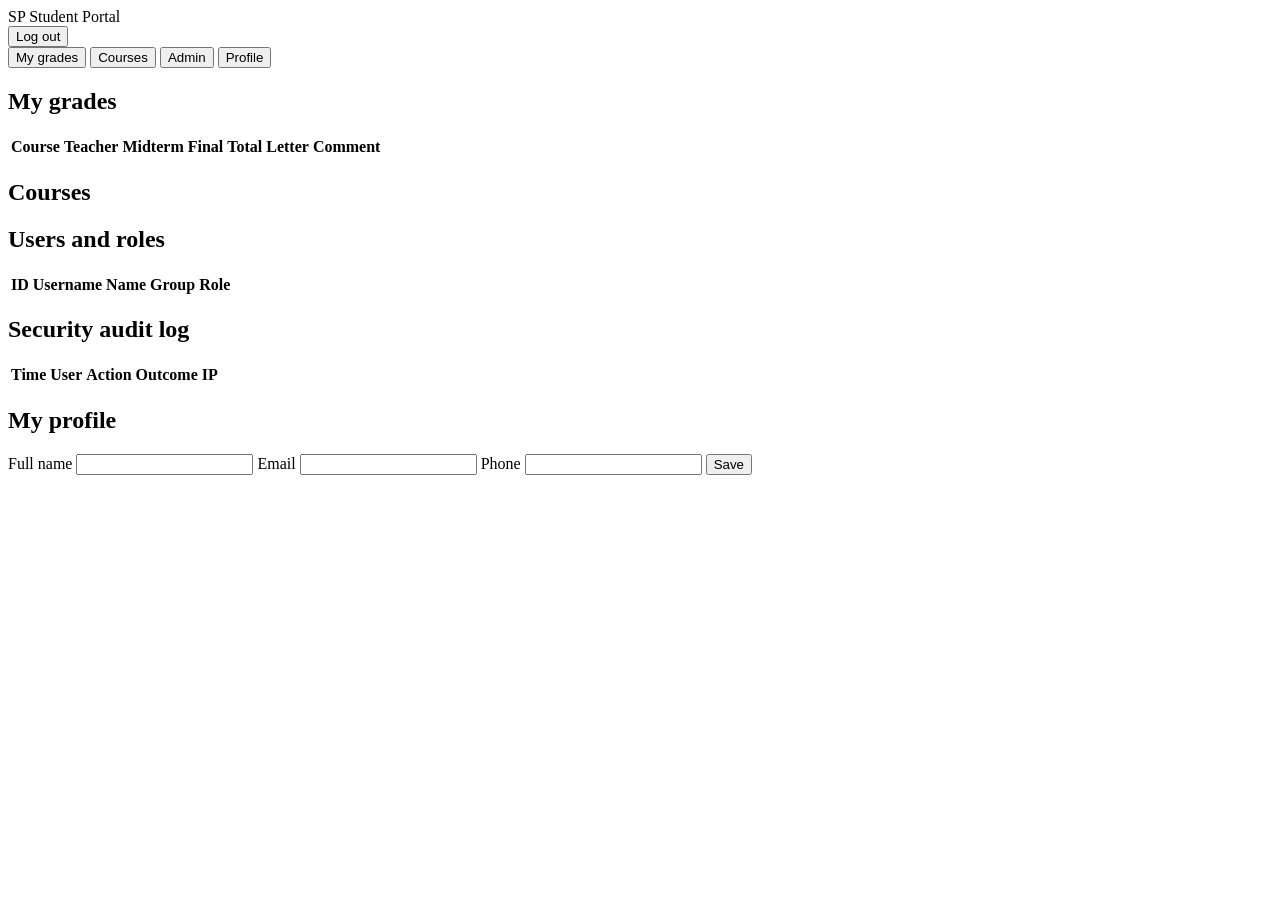
==== src/main/resources/static/app.html @ be2c6120 "feat: Student Portal v1 (intentionally vulnerable build) Spring Boot backend (JWT, roles STUDENT/TEA" ====
<!DOCTYPE html>
<html lang="en">
<head>
    <meta charset="UTF-8">
    <meta name="viewport" content="width=device-width, initial-scale=1">
    <title>Secure Student Portal</title>
    <link rel="stylesheet" href="/css/style.css">
</head>
<body>
<header class="topbar">
    <div class="brand small">
        <span class="brand-mark">SP</span>
        <span>Student Portal</span>
    </div>
    <span id="build-badge" class="badge hidden"></span>
    <div class="who">
        <span id="who-name"></span>
        <span id="who-role" class="role-pill"></span>
        <button id="logout" class="btn ghost" type="button">Log out</button>
    </div>
</header>

<nav class="tabs" id="tabs">
    <button class="tab" data-tab="grades" data-roles="STUDENT">My grades</button>
    <button class="tab" data-tab="courses" data-roles="TEACHER ADMIN">Courses</button>
    <!-- The Admin tab is only HIDDEN for other roles. This is UI convenience, not security:
         the server must still check the role on every /api/admin request. -->
    <button class="tab" data-tab="admin" data-roles="ADMIN">Admin</button>
    <button class="tab" data-tab="profile" data-roles="STUDENT TEACHER ADMIN">Profile</button>
</nav>

<main class="content">
    <p id="flash" class="flash hidden" role="status"></p>

    <section id="tab-grades" class="panel hidden">
        <h2>My grades</h2>
        <div class="stats" id="grade-stats"></div>
        <div class="table-wrap">
            <table>
                <thead>
                <tr><th>Course</th><th>Teacher</th><th>Midterm</th><th>Final</th><th>Total</th><th>Letter</th><th>Comment</th></tr>
                </thead>
                <tbody id="grades-body"></tbody>
            </table>
        </div>
    </section>

    <section id="tab-courses" class="panel hidden">
        <h2>Courses</h2>
        <div id="courses-list"></div>
        <aside id="contact-card" class="card hidden"></aside>
    </section>

    <section id="tab-admin" class="panel hidden">
        <h2>Users and roles</h2>
        <div class="table-wrap">
            <table>
                <thead><tr><th>ID</th><th>Username</th><th>Name</th><th>Group</th><th>Role</th><th></th></tr></thead>
                <tbody id="users-body"></tbody>
            </table>
        </div>
        <h2>Security audit log</h2>
        <div class="table-wrap">
            <table>
                <thead><tr><th>Time</th><th>User</th><th>Action</th><th>Outcome</th><th>IP</th></tr></thead>
                <tbody id="audit-body"></tbody>
            </table>
        </div>
    </section>

    <section id="tab-profile" class="panel hidden">
        <h2>My profile</h2>
        <dl class="facts" id="profile-facts"></dl>
        <form id="profile-form" class="card" novalidate>
            <label for="p-fullName">Full name</label>
            <input id="p-fullName" maxlength="80" required>
            <label for="p-email">Email</label>
            <input id="p-email" type="email" maxlength="80">
            <label for="p-phone">Phone</label>
            <input id="p-phone" maxlength="20">
            <button type="submit" class="btn primary">Save</button>
        </form>
    </section>
</main>

<script src="/js/api.js"></script>
<script src="/js/app.js"></script>
</body>
</html>
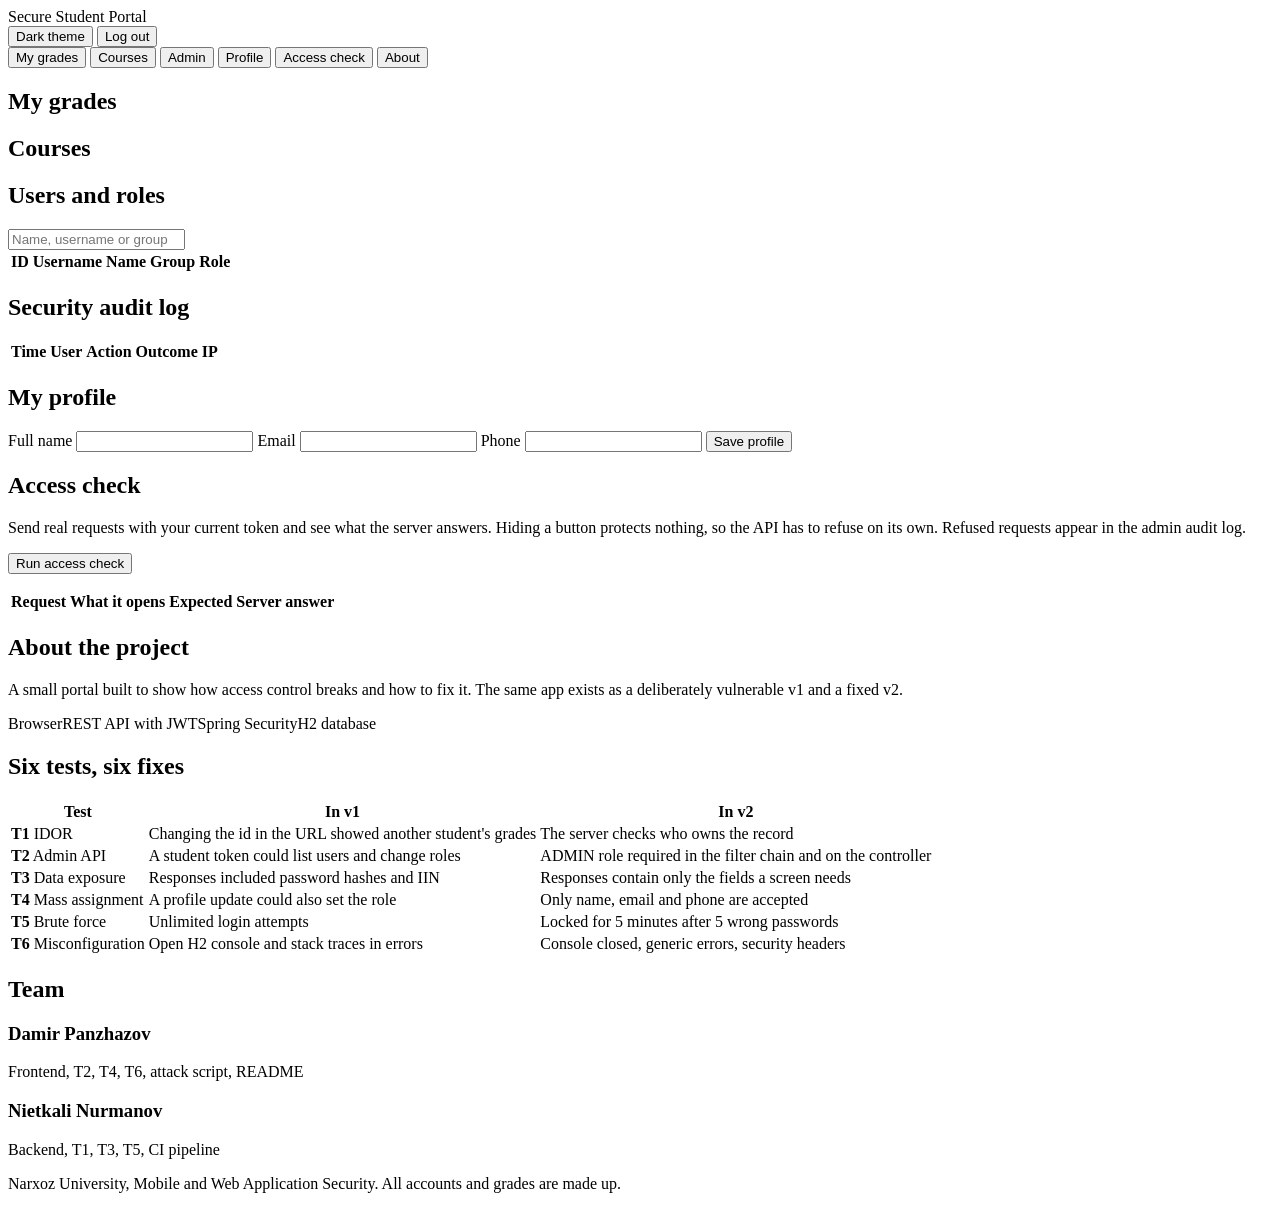
==== commit e4188afa: "feat(ui): campus pass design, dark theme, access check and about pages" ====
--- a/src/main/resources/static/app.html
+++ b/src/main/resources/static/app.html
@@ -4,55 +4,57 @@
     <meta charset="UTF-8">
     <meta name="viewport" content="width=device-width, initial-scale=1">
     <title>Secure Student Portal</title>
+    <link rel="icon" href="data:image/svg+xml,%3Csvg xmlns='http://www.w3.org/2000/svg' viewBox='0 0 32 32'%3E%3Crect width='32' height='32' rx='8' fill='%232b4cde'/%3E%3Crect x='11' y='6' width='10' height='3' rx='1.5' fill='%23fff'/%3E%3Crect x='8' y='15' width='16' height='11' rx='3' fill='%23fff'/%3E%3C/svg%3E">
     <link rel="stylesheet" href="/css/style.css">
+    <script src="/js/theme.js"></script>
 </head>
 <body>
 <header class="topbar">
-    <div class="brand small">
-        <span class="brand-mark">SP</span>
-        <span>Student Portal</span>
+    <div class="topbar-row">
+        <span class="wordmark">Secure Student Portal</span>
+        <span id="build-badge" class="badge hidden"></span>
+        <div class="who">
+            <button id="theme-toggle" class="btn ghost small" type="button">Dark theme</button>
+            <button id="logout" class="btn ghost small" type="button">Log out</button>
+        </div>
     </div>
-    <span id="build-badge" class="badge hidden"></span>
-    <div class="who">
-        <span id="who-name"></span>
-        <span id="who-role" class="role-pill"></span>
-        <button id="logout" class="btn ghost" type="button">Log out</button>
-    </div>
+    <nav class="tabs" id="tabs" aria-label="Sections">
+        <button class="tab hidden" type="button" data-tab="grades" data-roles="STUDENT">My grades</button>
+        <button class="tab hidden" type="button" data-tab="courses" data-roles="TEACHER ADMIN">Courses</button>
+        <!-- The Admin tab is only HIDDEN for other roles. This is UI convenience, not security:
+             the server must still check the role on every /api/admin request. -->
+        <button class="tab hidden" type="button" data-tab="admin" data-roles="ADMIN">Admin</button>
+        <button class="tab hidden" type="button" data-tab="profile" data-roles="STUDENT TEACHER ADMIN">Profile</button>
+        <button class="tab hidden" type="button" data-tab="access" data-roles="STUDENT TEACHER ADMIN">Access check</button>
+        <button class="tab hidden" type="button" data-tab="about" data-roles="STUDENT TEACHER ADMIN">About</button>
+    </nav>
 </header>
 
-<nav class="tabs" id="tabs">
-    <button class="tab" data-tab="grades" data-roles="STUDENT">My grades</button>
-    <button class="tab" data-tab="courses" data-roles="TEACHER ADMIN">Courses</button>
-    <!-- The Admin tab is only HIDDEN for other roles. This is UI convenience, not security:
-         the server must still check the role on every /api/admin request. -->
-    <button class="tab" data-tab="admin" data-roles="ADMIN">Admin</button>
-    <button class="tab" data-tab="profile" data-roles="STUDENT TEACHER ADMIN">Profile</button>
-</nav>
+<div class="layout">
+<aside class="side">
+    <section id="pass" class="pass role-none" aria-label="Your campus pass"></section>
+</aside>
 
 <main class="content">
     <p id="flash" class="flash hidden" role="status"></p>
 
     <section id="tab-grades" class="panel hidden">
-        <h2>My grades</h2>
-        <div class="stats" id="grade-stats"></div>
-        <div class="table-wrap">
-            <table>
-                <thead>
-                <tr><th>Course</th><th>Teacher</th><th>Midterm</th><th>Final</th><th>Total</th><th>Letter</th><th>Comment</th></tr>
-                </thead>
-                <tbody id="grades-body"></tbody>
-            </table>
-        </div>
+        <h1>My grades</h1>
+        <div class="summary" id="grade-stats"></div>
+        <div class="course-grid" id="grades-body"></div>
     </section>
 
     <section id="tab-courses" class="panel hidden">
-        <h2>Courses</h2>
+        <h1>Courses</h1>
         <div id="courses-list"></div>
-        <aside id="contact-card" class="card hidden"></aside>
+        <aside id="contact-card" class="card hidden" aria-label="Student contacts"></aside>
     </section>
 
     <section id="tab-admin" class="panel hidden">
-        <h2>Users and roles</h2>
+        <h1>Users and roles</h1>
+        <div class="toolbar">
+            <input id="user-search" type="search" placeholder="Name, username or group" aria-label="Search users">
+        </div>
         <div class="table-wrap">
             <table>
                 <thead><tr><th>ID</th><th>Username</th><th>Name</th><th>Group</th><th>Role</th><th></th></tr></thead>
@@ -60,6 +62,7 @@
             </table>
         </div>
         <h2>Security audit log</h2>
+        <div class="toolbar" id="audit-filters" role="group" aria-label="Filter audit log"></div>
         <div class="table-wrap">
             <table>
                 <thead><tr><th>Time</th><th>User</th><th>Action</th><th>Outcome</th><th>IP</th></tr></thead>
@@ -69,21 +72,66 @@
     </section>
 
     <section id="tab-profile" class="panel hidden">
-        <h2>My profile</h2>
-        <dl class="facts" id="profile-facts"></dl>
+        <h1>My profile</h1>
         <form id="profile-form" class="card" novalidate>
+            <dl class="facts" id="profile-facts"></dl>
             <label for="p-fullName">Full name</label>
-            <input id="p-fullName" maxlength="80" required>
+            <input id="p-fullName" maxlength="80" required autocomplete="name">
             <label for="p-email">Email</label>
-            <input id="p-email" type="email" maxlength="80">
+            <input id="p-email" type="email" maxlength="80" autocomplete="email">
             <label for="p-phone">Phone</label>
-            <input id="p-phone" maxlength="20">
-            <button type="submit" class="btn primary">Save</button>
+            <input id="p-phone" type="tel" maxlength="20" autocomplete="tel">
+            <button type="submit" class="btn primary">Save profile</button>
         </form>
     </section>
+
+    <section id="tab-access" class="panel hidden">
+        <h1>Access check</h1>
+        <p class="lead">Send real requests with your current token and see what the server answers. Hiding a button
+            protects nothing, so the API has to refuse on its own. Refused requests appear in the admin audit log.</p>
+        <button id="run-checks" class="btn primary" type="button">Run access check</button>
+        <p id="checks-result" class="checks-result" role="status"></p>
+        <div class="table-wrap">
+            <table>
+                <thead><tr><th>Request</th><th>What it opens</th><th>Expected</th><th>Server answer</th></tr></thead>
+                <tbody id="checks-body"></tbody>
+            </table>
+        </div>
+    </section>
+
+    <section id="tab-about" class="panel hidden">
+        <h1>About the project</h1>
+        <p class="lead">A small portal built to show how access control breaks and how to fix it. The same app exists as
+            a deliberately vulnerable v1 and a fixed v2.</p>
+        <p class="path"><span>Browser</span><span>REST API with JWT</span><span>Spring Security</span><span>H2 database</span></p>
+
+        <h2>Six tests, six fixes</h2>
+        <div class="table-wrap">
+            <table>
+                <thead><tr><th>Test</th><th>In v1</th><th>In v2</th></tr></thead>
+                <tbody>
+                <tr><td><strong>T1</strong> IDOR</td><td>Changing the id in the URL showed another student's grades</td><td>The server checks who owns the record</td></tr>
+                <tr><td><strong>T2</strong> Admin API</td><td>A student token could list users and change roles</td><td>ADMIN role required in the filter chain and on the controller</td></tr>
+                <tr><td><strong>T3</strong> Data exposure</td><td>Responses included password hashes and IIN</td><td>Responses contain only the fields a screen needs</td></tr>
+                <tr><td><strong>T4</strong> Mass assignment</td><td>A profile update could also set the role</td><td>Only name, email and phone are accepted</td></tr>
+                <tr><td><strong>T5</strong> Brute force</td><td>Unlimited login attempts</td><td>Locked for 5 minutes after 5 wrong passwords</td></tr>
+                <tr><td><strong>T6</strong> Misconfiguration</td><td>Open H2 console and stack traces in errors</td><td>Console closed, generic errors, security headers</td></tr>
+                </tbody>
+            </table>
+        </div>
+
+        <h2>Team</h2>
+        <div class="team">
+            <div class="card"><h3>Damir Panzhazov</h3><p>Frontend, T2, T4, T6, attack script, README</p></div>
+            <div class="card"><h3>Nietkali Nurmanov</h3><p>Backend, T1, T3, T5, CI pipeline</p></div>
+        </div>
+        <p class="muted">Narxoz University, Mobile and Web Application Security. All accounts and grades are made up.</p>
+    </section>
 </main>
+</div>
 
 <script src="/js/api.js"></script>
+<script src="/js/pass.js"></script>
 <script src="/js/app.js"></script>
 </body>
 </html>
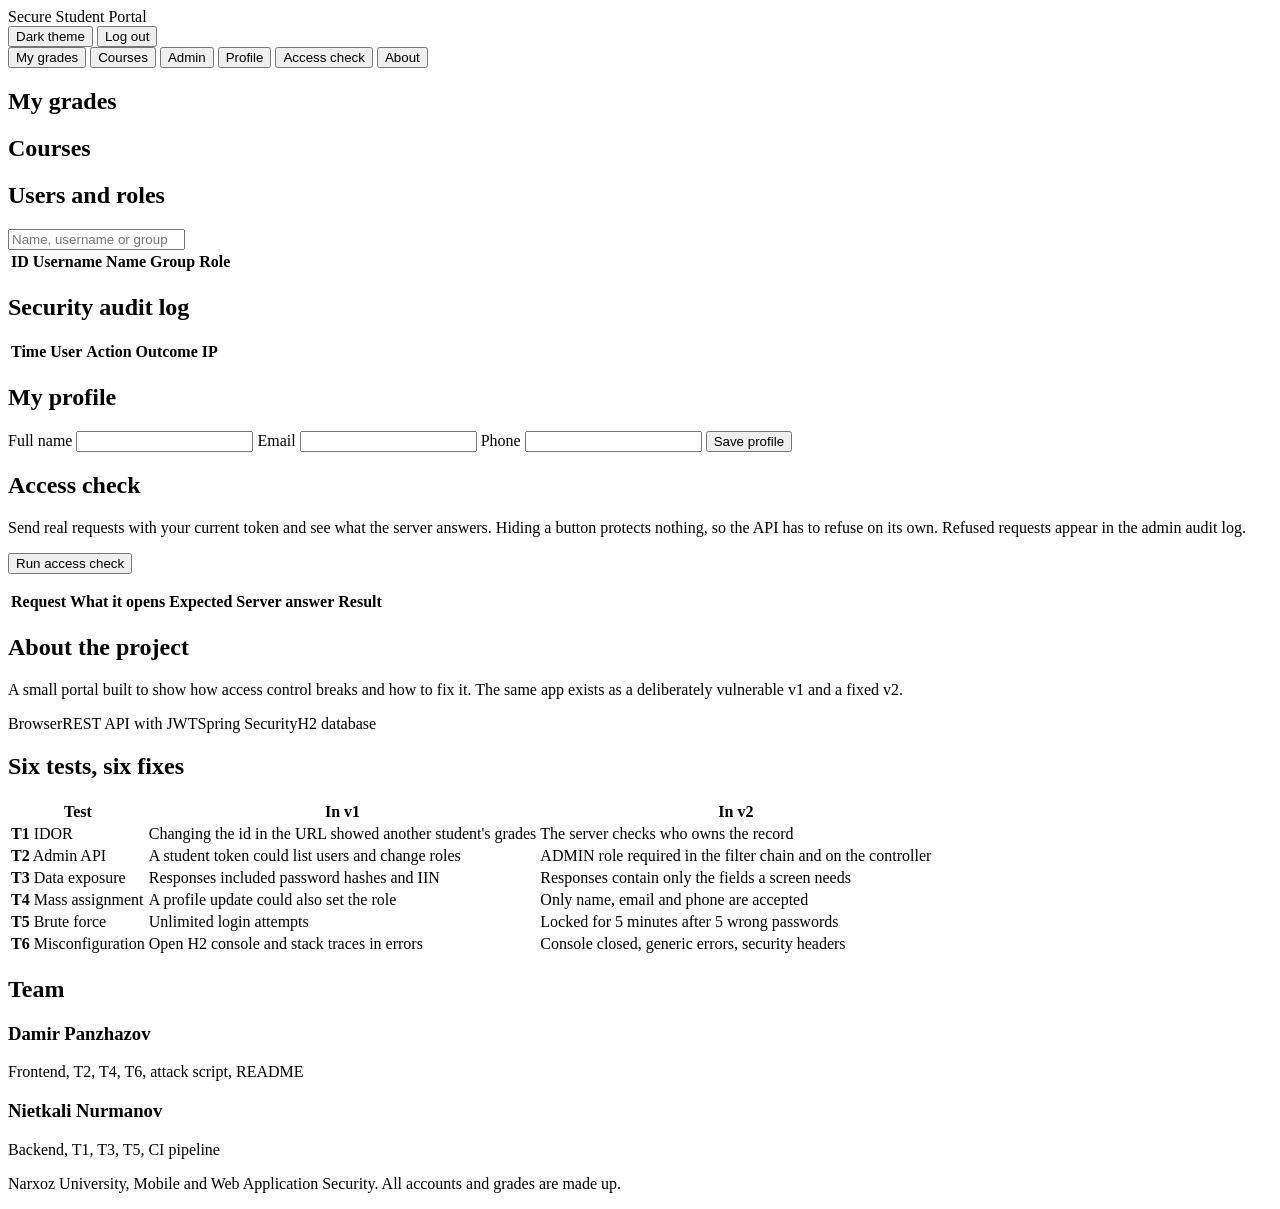
==== commit baa491ca: "feat(ui): engraved blue and white design with account seals and access stamps" ====
--- a/src/main/resources/static/app.html
+++ b/src/main/resources/static/app.html
@@ -4,7 +4,7 @@
     <meta charset="UTF-8">
     <meta name="viewport" content="width=device-width, initial-scale=1">
     <title>Secure Student Portal</title>
-    <link rel="icon" href="data:image/svg+xml,%3Csvg xmlns='http://www.w3.org/2000/svg' viewBox='0 0 32 32'%3E%3Crect width='32' height='32' rx='8' fill='%232b4cde'/%3E%3Crect x='11' y='6' width='10' height='3' rx='1.5' fill='%23fff'/%3E%3Crect x='8' y='15' width='16' height='11' rx='3' fill='%23fff'/%3E%3C/svg%3E">
+    <link rel="icon" href="data:image/svg+xml,%3Csvg xmlns='http://www.w3.org/2000/svg' viewBox='0 0 32 32'%3E%3Crect width='32' height='32' rx='8' fill='%231440d8'/%3E%3Crect x='11' y='6' width='10' height='3' rx='1.5' fill='%23fff'/%3E%3Crect x='8' y='15' width='16' height='11' rx='3' fill='%23fff'/%3E%3C/svg%3E">
     <link rel="stylesheet" href="/css/style.css">
     <script src="/js/theme.js"></script>
 </head>
@@ -41,7 +41,7 @@
     <section id="tab-grades" class="panel hidden">
         <h1>My grades</h1>
         <div class="summary" id="grade-stats"></div>
-        <div class="course-grid" id="grades-body"></div>
+        <div id="grades-body"></div>
     </section>
 
     <section id="tab-courses" class="panel hidden">
@@ -93,7 +93,7 @@
         <p id="checks-result" class="checks-result" role="status"></p>
         <div class="table-wrap">
             <table>
-                <thead><tr><th>Request</th><th>What it opens</th><th>Expected</th><th>Server answer</th></tr></thead>
+                <thead><tr><th>Request</th><th>What it opens</th><th>Expected</th><th>Server answer</th><th>Result</th></tr></thead>
                 <tbody id="checks-body"></tbody>
             </table>
         </div>
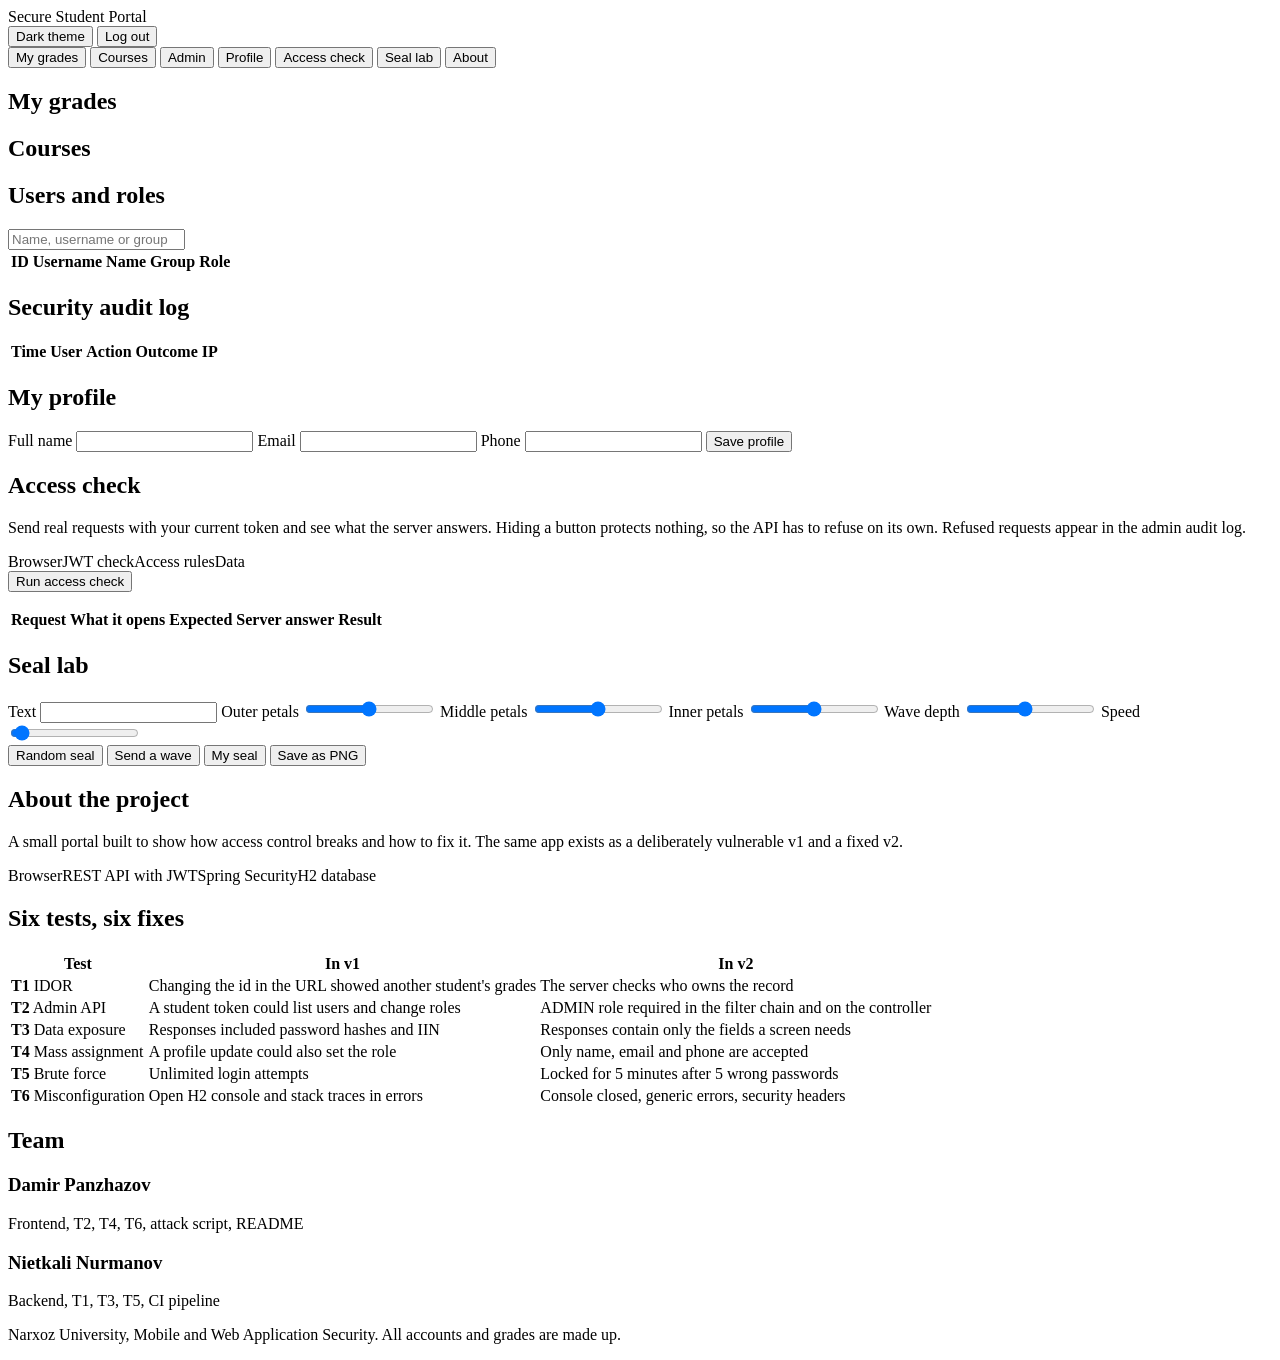
==== commit b4a286c2: "feat(ui): interactive seal, seal lab and animated access check" ====
--- a/src/main/resources/static/app.html
+++ b/src/main/resources/static/app.html
@@ -6,6 +6,7 @@
     <title>Secure Student Portal</title>
     <link rel="icon" href="data:image/svg+xml,%3Csvg xmlns='http://www.w3.org/2000/svg' viewBox='0 0 32 32'%3E%3Crect width='32' height='32' rx='8' fill='%231440d8'/%3E%3Crect x='11' y='6' width='10' height='3' rx='1.5' fill='%23fff'/%3E%3Crect x='8' y='15' width='16' height='11' rx='3' fill='%23fff'/%3E%3C/svg%3E">
     <link rel="stylesheet" href="/css/style.css">
+    <script src="/js/motion.js"></script>
     <script src="/js/theme.js"></script>
 </head>
 <body>
@@ -26,6 +27,7 @@
         <button class="tab hidden" type="button" data-tab="admin" data-roles="ADMIN">Admin</button>
         <button class="tab hidden" type="button" data-tab="profile" data-roles="STUDENT TEACHER ADMIN">Profile</button>
         <button class="tab hidden" type="button" data-tab="access" data-roles="STUDENT TEACHER ADMIN">Access check</button>
+        <button class="tab hidden" type="button" data-tab="seal" data-roles="STUDENT TEACHER ADMIN">Seal lab</button>
         <button class="tab hidden" type="button" data-tab="about" data-roles="STUDENT TEACHER ADMIN">About</button>
     </nav>
 </header>
@@ -89,6 +91,10 @@
         <h1>Access check</h1>
         <p class="lead">Send real requests with your current token and see what the server answers. Hiding a button
             protects nothing, so the API has to refuse on its own. Refused requests appear in the admin audit log.</p>
+        <div id="route" class="route" aria-hidden="true">
+            <span class="route-line"></span>
+            <span class="station">Browser</span><span class="station">JWT check</span><span class="station">Access rules</span><span class="station">Data</span>
+        </div>
         <button id="run-checks" class="btn primary" type="button">Run access check</button>
         <p id="checks-result" class="checks-result" role="status"></p>
         <div class="table-wrap">
@@ -96,6 +102,33 @@
                 <thead><tr><th>Request</th><th>What it opens</th><th>Expected</th><th>Server answer</th><th>Result</th></tr></thead>
                 <tbody id="checks-body"></tbody>
             </table>
+        </div>
+    </section>
+
+    <section id="tab-seal" class="panel hidden">
+        <h1>Seal lab</h1>
+        <div class="lab">
+            <div id="lab-stage" class="lab-stage"><div id="lab-canvas"></div></div>
+            <div class="lab-controls">
+                <label for="lab-text">Text</label>
+                <input id="lab-text" maxlength="40">
+                <label for="lab-outer">Outer petals</label>
+                <input id="lab-outer" type="range" min="2" max="30">
+                <label for="lab-middle">Middle petals</label>
+                <input id="lab-middle" type="range" min="2" max="20">
+                <label for="lab-inner">Inner petals</label>
+                <input id="lab-inner" type="range" min="2" max="16">
+                <label for="lab-depth">Wave depth</label>
+                <input id="lab-depth" type="range" min="0" max="220" value="100">
+                <label for="lab-speed">Speed</label>
+                <input id="lab-speed" type="range" min="0" max="30" value="1">
+                <div class="toolbar">
+                    <button id="lab-random" class="btn primary" type="button">Random seal</button>
+                    <button id="lab-wave" class="btn" type="button">Send a wave</button>
+                    <button id="lab-mine" class="btn" type="button">My seal</button>
+                    <button id="lab-save" class="btn" type="button">Save as PNG</button>
+                </div>
+            </div>
         </div>
     </section>
 
@@ -131,7 +164,9 @@
 </div>
 
 <script src="/js/api.js"></script>
+<script src="/js/seal.js"></script>
 <script src="/js/pass.js"></script>
+<script src="/js/lab.js"></script>
 <script src="/js/app.js"></script>
 </body>
 </html>
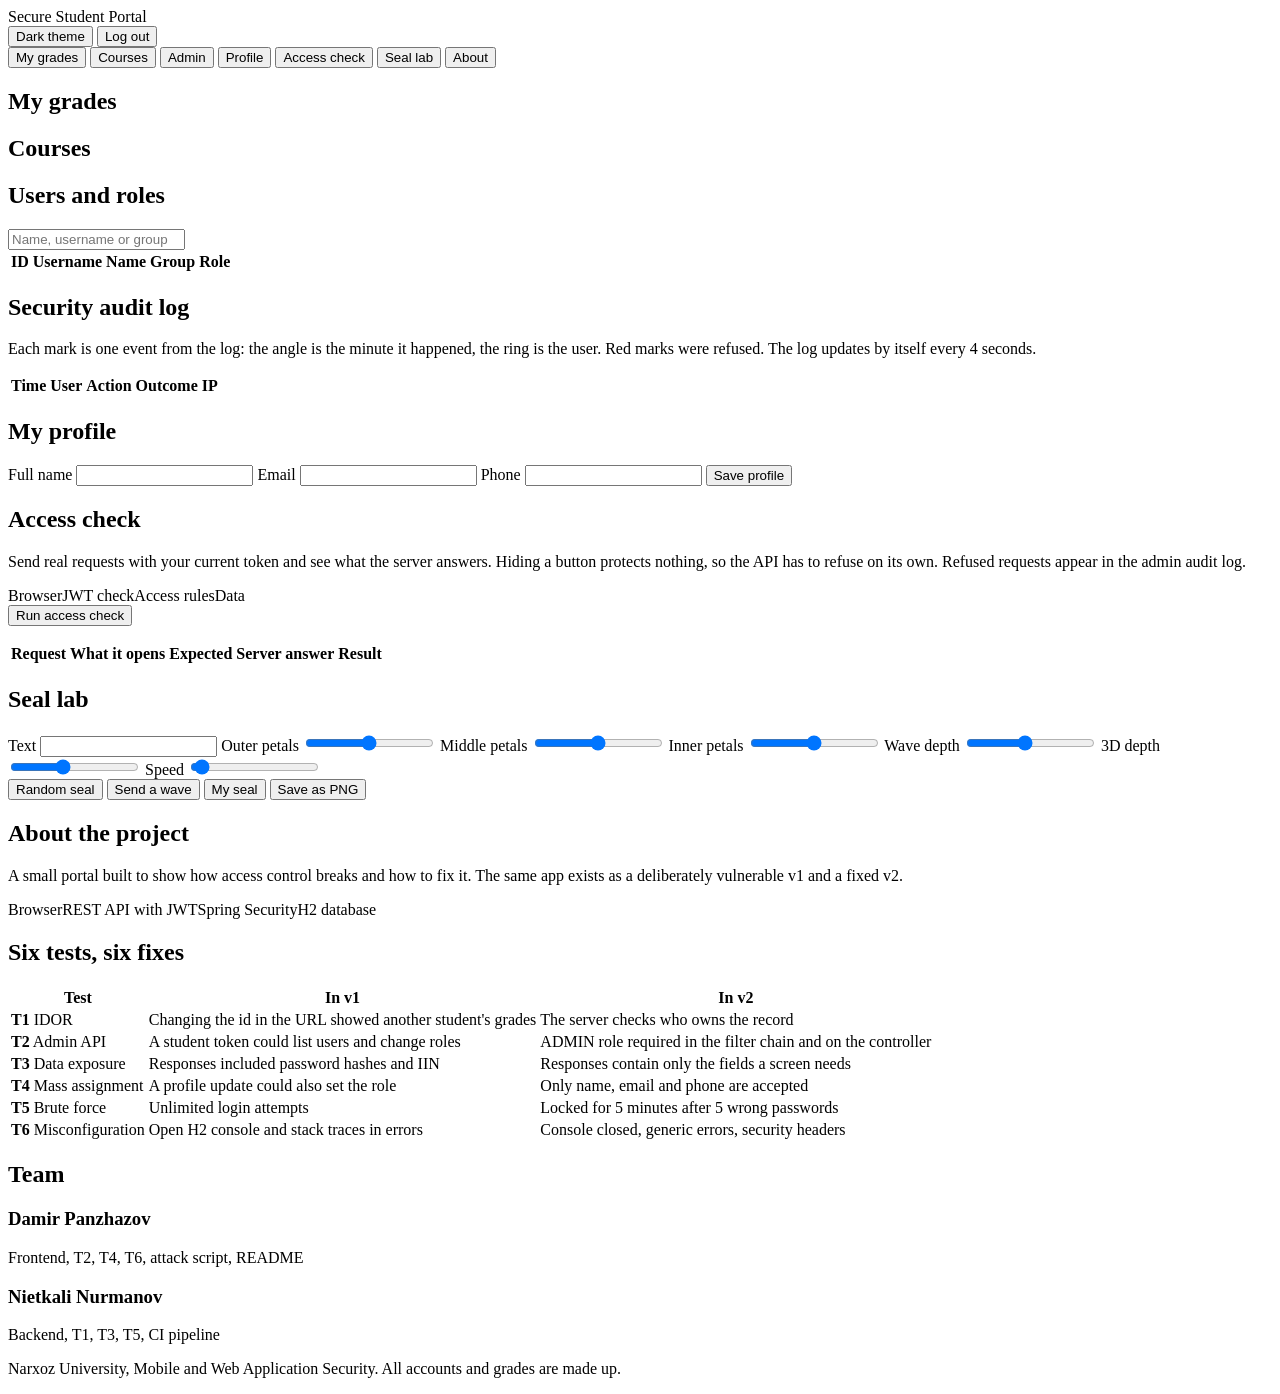
==== commit 10e080de: "feat(ui): holographic panel with 3D seal, security status and live audit radar" ====
--- a/src/main/resources/static/app.html
+++ b/src/main/resources/static/app.html
@@ -6,6 +6,7 @@
     <title>Secure Student Portal</title>
     <link rel="icon" href="data:image/svg+xml,%3Csvg xmlns='http://www.w3.org/2000/svg' viewBox='0 0 32 32'%3E%3Crect width='32' height='32' rx='8' fill='%231440d8'/%3E%3Crect x='11' y='6' width='10' height='3' rx='1.5' fill='%23fff'/%3E%3Crect x='8' y='15' width='16' height='11' rx='3' fill='%23fff'/%3E%3C/svg%3E">
     <link rel="stylesheet" href="/css/style.css">
+    <link rel="stylesheet" href="/css/hud.css">
     <script src="/js/motion.js"></script>
     <script src="/js/theme.js"></script>
 </head>
@@ -64,6 +65,13 @@
             </table>
         </div>
         <h2>Security audit log</h2>
+        <div class="monitor">
+            <div id="radar"></div>
+            <div>
+                <dl id="audit-totals" class="totals"></dl>
+                <p class="muted">Each mark is one event from the log: the angle is the minute it happened, the ring is the user. Red marks were refused. The log updates by itself every 4 seconds.</p>
+            </div>
+        </div>
         <div class="toolbar" id="audit-filters" role="group" aria-label="Filter audit log"></div>
         <div class="table-wrap">
             <table>
@@ -120,6 +128,8 @@
                 <input id="lab-inner" type="range" min="2" max="16">
                 <label for="lab-depth">Wave depth</label>
                 <input id="lab-depth" type="range" min="0" max="220" value="100">
+                <label for="lab-space">3D depth</label>
+                <input id="lab-space" type="range" min="0" max="250" value="100">
                 <label for="lab-speed">Speed</label>
                 <input id="lab-speed" type="range" min="0" max="30" value="1">
                 <div class="toolbar">
@@ -164,6 +174,7 @@
 </div>
 
 <script src="/js/api.js"></script>
+<script src="/js/hud.js"></script>
 <script src="/js/seal.js"></script>
 <script src="/js/pass.js"></script>
 <script src="/js/lab.js"></script>
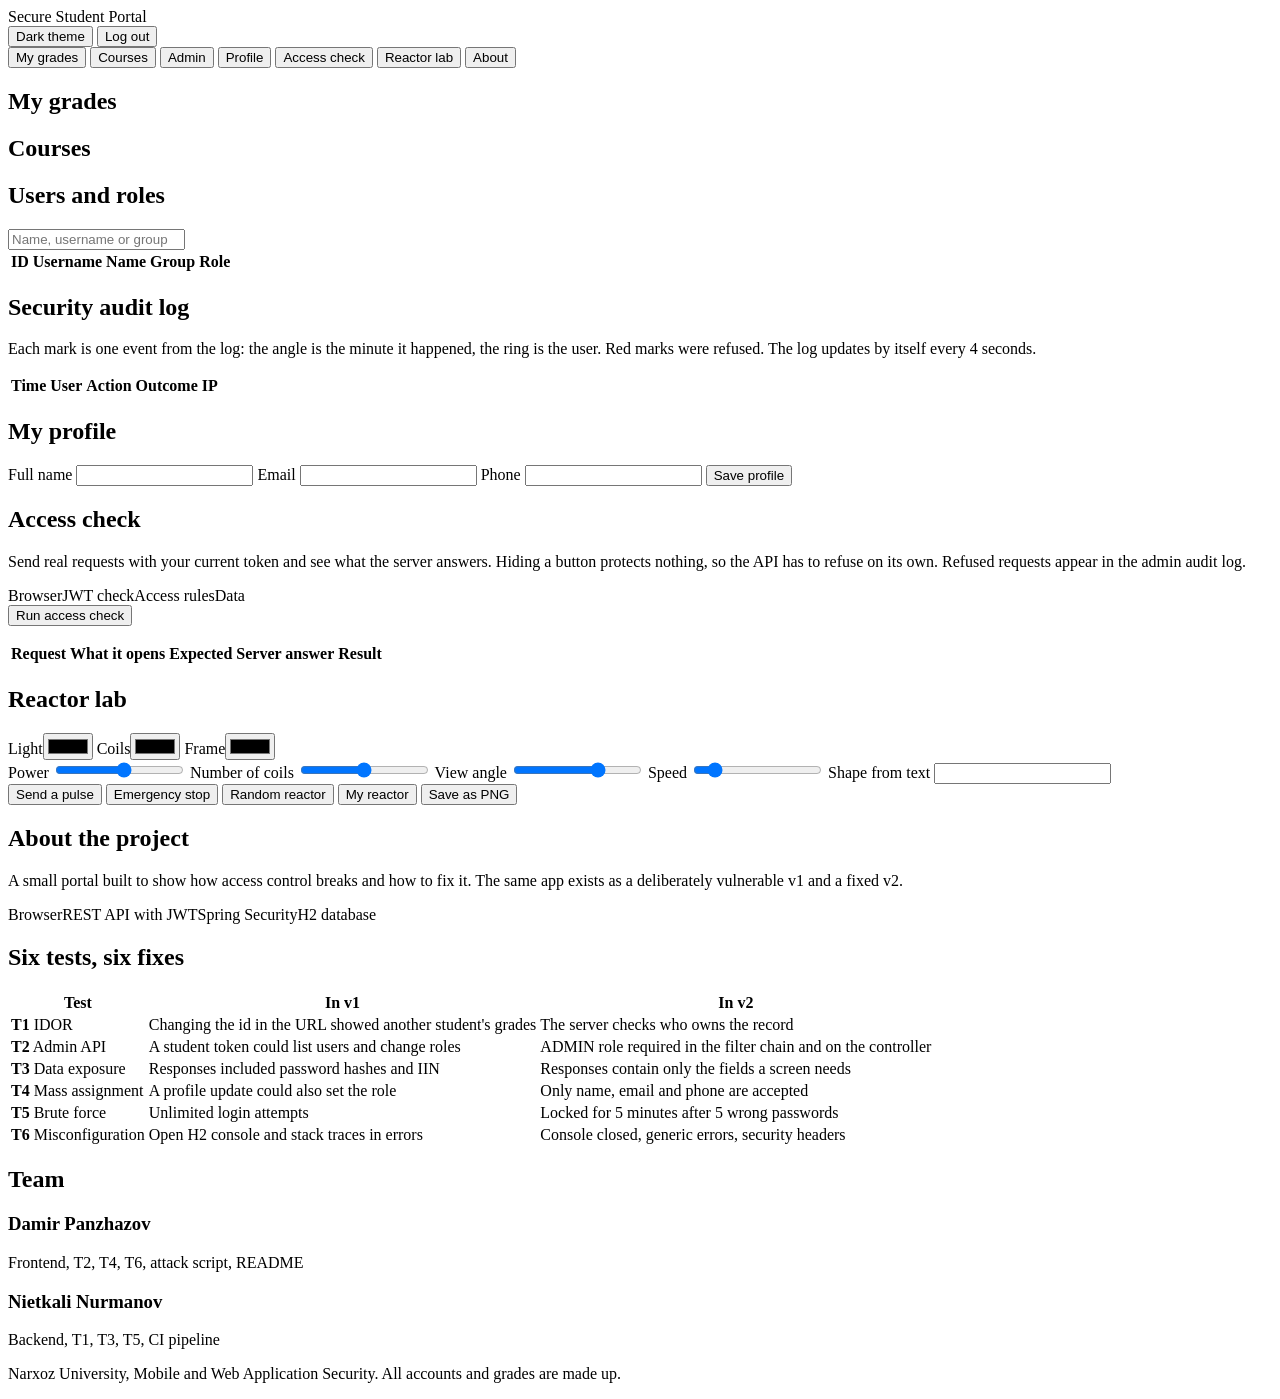
==== commit b8b4e9b7: "feat(ui): customizable 3D reactor instead of the seal" ====
--- a/src/main/resources/static/app.html
+++ b/src/main/resources/static/app.html
@@ -28,7 +28,7 @@
         <button class="tab hidden" type="button" data-tab="admin" data-roles="ADMIN">Admin</button>
         <button class="tab hidden" type="button" data-tab="profile" data-roles="STUDENT TEACHER ADMIN">Profile</button>
         <button class="tab hidden" type="button" data-tab="access" data-roles="STUDENT TEACHER ADMIN">Access check</button>
-        <button class="tab hidden" type="button" data-tab="seal" data-roles="STUDENT TEACHER ADMIN">Seal lab</button>
+        <button class="tab hidden" type="button" data-tab="reactor" data-roles="STUDENT TEACHER ADMIN">Reactor lab</button>
         <button class="tab hidden" type="button" data-tab="about" data-roles="STUDENT TEACHER ADMIN">About</button>
     </nav>
 </header>
@@ -113,29 +113,32 @@
         </div>
     </section>
 
-    <section id="tab-seal" class="panel hidden">
-        <h1>Seal lab</h1>
+    <section id="tab-reactor" class="panel hidden">
+        <h1>Reactor lab</h1>
         <div class="lab">
             <div id="lab-stage" class="lab-stage"><div id="lab-canvas"></div></div>
             <div class="lab-controls">
-                <label for="lab-text">Text</label>
+                <div id="lab-swatches" class="swatches" role="group" aria-label="Color presets"></div>
+                <div class="color-row">
+                    <label for="lab-color-core">Light</label><input id="lab-color-core" type="color">
+                    <label for="lab-color-control">Coils</label><input id="lab-color-control" type="color">
+                    <label for="lab-color-shell">Frame</label><input id="lab-color-shell" type="color">
+                </div>
+                <label for="lab-power">Power</label>
+                <input id="lab-power" type="range" min="0" max="120" value="65">
+                <label for="lab-coils">Number of coils</label>
+                <input id="lab-coils" type="range" min="6" max="16">
+                <label for="lab-tilt">View angle</label>
+                <input id="lab-tilt" type="range" min="20" max="140" value="102">
+                <label for="lab-speed">Speed</label>
+                <input id="lab-speed" type="range" min="0" max="80" value="10">
+                <label for="lab-text">Shape from text</label>
                 <input id="lab-text" maxlength="40">
-                <label for="lab-outer">Outer petals</label>
-                <input id="lab-outer" type="range" min="2" max="30">
-                <label for="lab-middle">Middle petals</label>
-                <input id="lab-middle" type="range" min="2" max="20">
-                <label for="lab-inner">Inner petals</label>
-                <input id="lab-inner" type="range" min="2" max="16">
-                <label for="lab-depth">Wave depth</label>
-                <input id="lab-depth" type="range" min="0" max="220" value="100">
-                <label for="lab-space">3D depth</label>
-                <input id="lab-space" type="range" min="0" max="250" value="100">
-                <label for="lab-speed">Speed</label>
-                <input id="lab-speed" type="range" min="0" max="30" value="1">
                 <div class="toolbar">
-                    <button id="lab-random" class="btn primary" type="button">Random seal</button>
-                    <button id="lab-wave" class="btn" type="button">Send a wave</button>
-                    <button id="lab-mine" class="btn" type="button">My seal</button>
+                    <button id="lab-chain" class="btn primary" type="button">Send a pulse</button>
+                    <button id="lab-stop" class="btn" type="button">Emergency stop</button>
+                    <button id="lab-random" class="btn" type="button">Random reactor</button>
+                    <button id="lab-mine" class="btn" type="button">My reactor</button>
                     <button id="lab-save" class="btn" type="button">Save as PNG</button>
                 </div>
             </div>
@@ -175,7 +178,7 @@
 
 <script src="/js/api.js"></script>
 <script src="/js/hud.js"></script>
-<script src="/js/seal.js"></script>
+<script src="/js/reactor.js"></script>
 <script src="/js/pass.js"></script>
 <script src="/js/lab.js"></script>
 <script src="/js/app.js"></script>
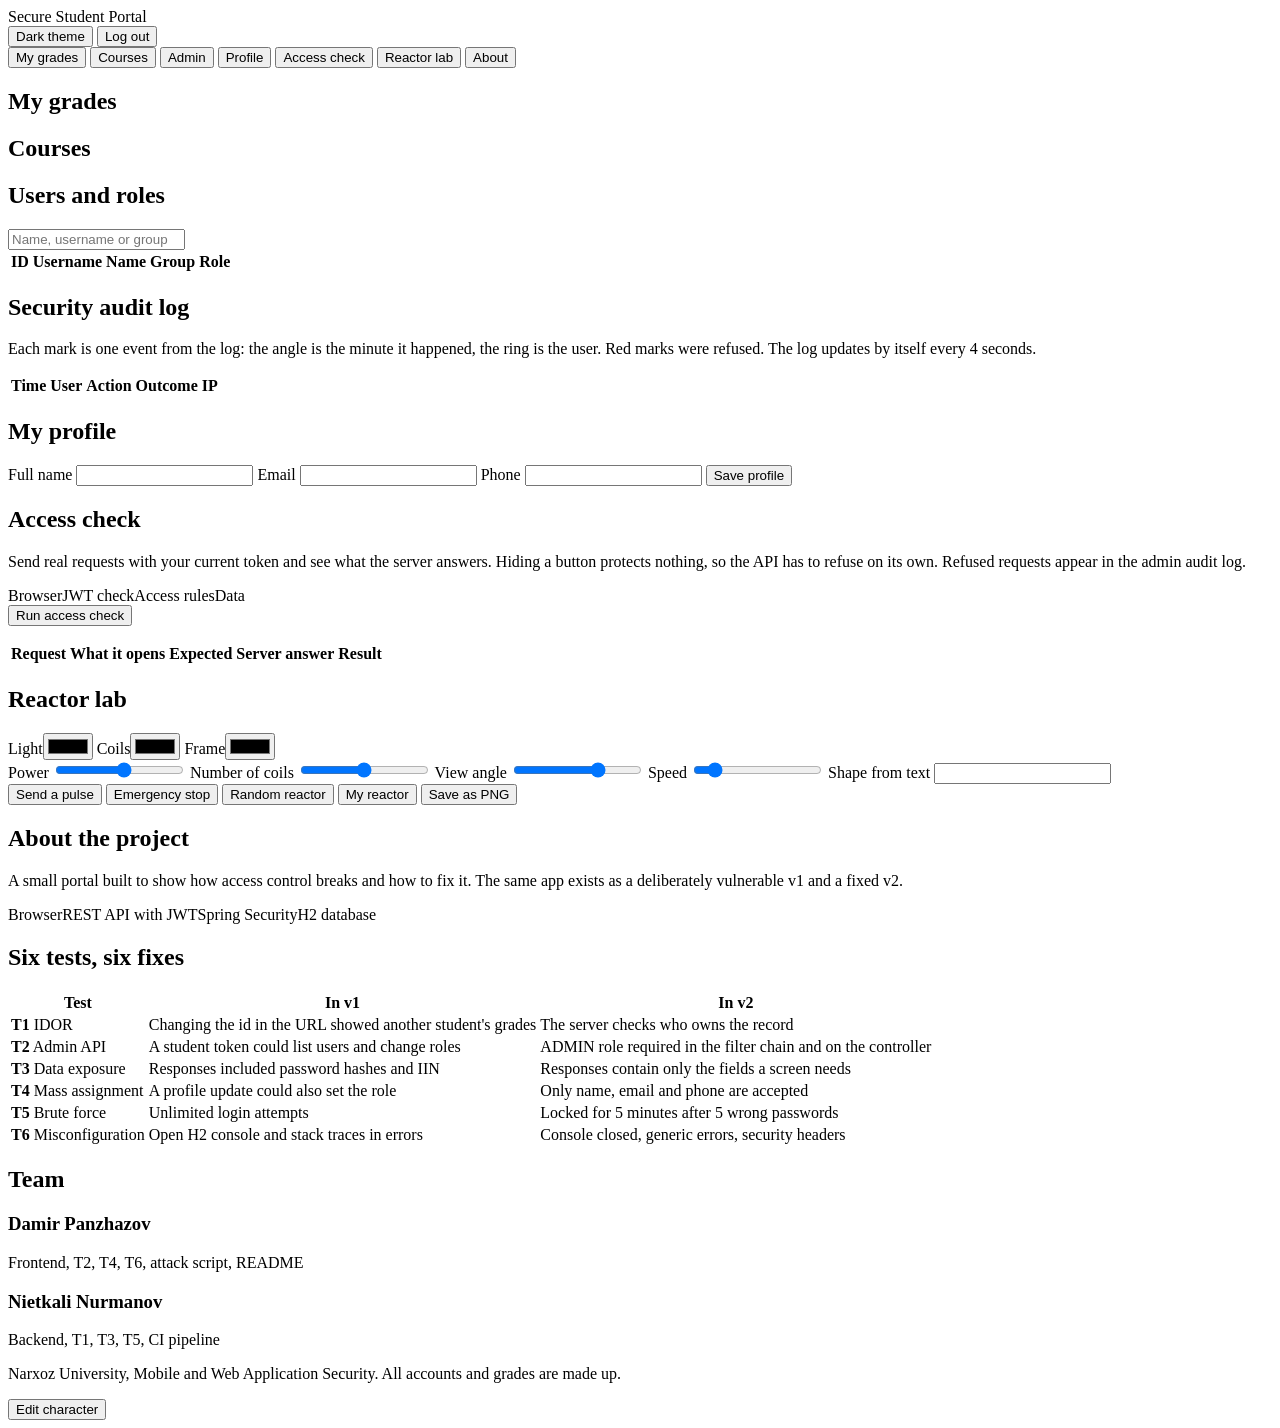
==== commit b66f7964: "wip: realistic character on MakeHuman base Co-Authored-By: Claude Opus 5.5 <noreply@anthropic.com>" ====
--- a/src/main/resources/static/app.html
+++ b/src/main/resources/static/app.html
@@ -7,6 +7,7 @@
     <link rel="icon" href="data:image/svg+xml,%3Csvg xmlns='http://www.w3.org/2000/svg' viewBox='0 0 32 32'%3E%3Crect width='32' height='32' rx='8' fill='%231440d8'/%3E%3Crect x='11' y='6' width='10' height='3' rx='1.5' fill='%23fff'/%3E%3Crect x='8' y='15' width='16' height='11' rx='3' fill='%23fff'/%3E%3C/svg%3E">
     <link rel="stylesheet" href="/css/style.css">
     <link rel="stylesheet" href="/css/hud.css">
+    <link rel="stylesheet" href="/css/character.css">
     <script src="/js/motion.js"></script>
     <script src="/js/theme.js"></script>
 </head>
@@ -33,7 +34,7 @@
     </nav>
 </header>
 
-<div class="layout">
+<div class="layout" id="layout">
 <aside class="side">
     <section id="pass" class="pass role-none" aria-label="Your campus pass"></section>
 </aside>
@@ -174,13 +175,43 @@
         <p class="muted">Narxoz University, Mobile and Web Application Security. All accounts and grades are made up.</p>
     </section>
 </main>
+
+<aside id="char-panel" class="char-panel hidden" aria-label="Your character">
+    <div id="char-view" class="char-view"></div>
+    <button id="char-open" class="btn primary" type="button">Edit character</button>
+</aside>
 </div>
+
+<dialog id="char-dialog" class="char-dialog" aria-label="Character editor">
+    <div id="char-stage" class="char-stage">
+        <div class="char-bar" role="group" aria-label="Camera">
+            <button class="chip" type="button" data-view="full">Whole figure</button>
+            <button class="chip" type="button" data-view="face">Face</button>
+            <button class="chip" type="button" data-view="top">Top</button>
+            <button class="chip" type="button" data-view="bottom">Legs</button>
+            <button class="chip" type="button" data-view="shoes">Shoes</button>
+        </div>
+    </div>
+    <nav id="char-sections" class="char-sections" aria-label="What to change"></nav>
+    <div class="char-side">
+        <div id="char-controls" class="char-controls"></div>
+        <div class="char-actions">
+            <button id="char-undo" class="btn small" type="button" disabled>Undo</button>
+            <button id="char-random" class="btn small" type="button">Random</button>
+            <button id="char-reset" class="btn small" type="button">Reset</button>
+            <button id="char-png" class="btn small" type="button">Save PNG</button>
+            <button id="char-done" class="btn primary" type="button">Done</button>
+        </div>
+    </div>
+</dialog>
 
 <script src="/js/api.js"></script>
 <script src="/js/hud.js"></script>
 <script src="/js/reactor.js"></script>
 <script src="/js/pass.js"></script>
 <script src="/js/lab.js"></script>
+<script src="/js/avatar.js"></script>
+<script src="/js/character.js"></script>
 <script src="/js/app.js"></script>
 </body>
 </html>
